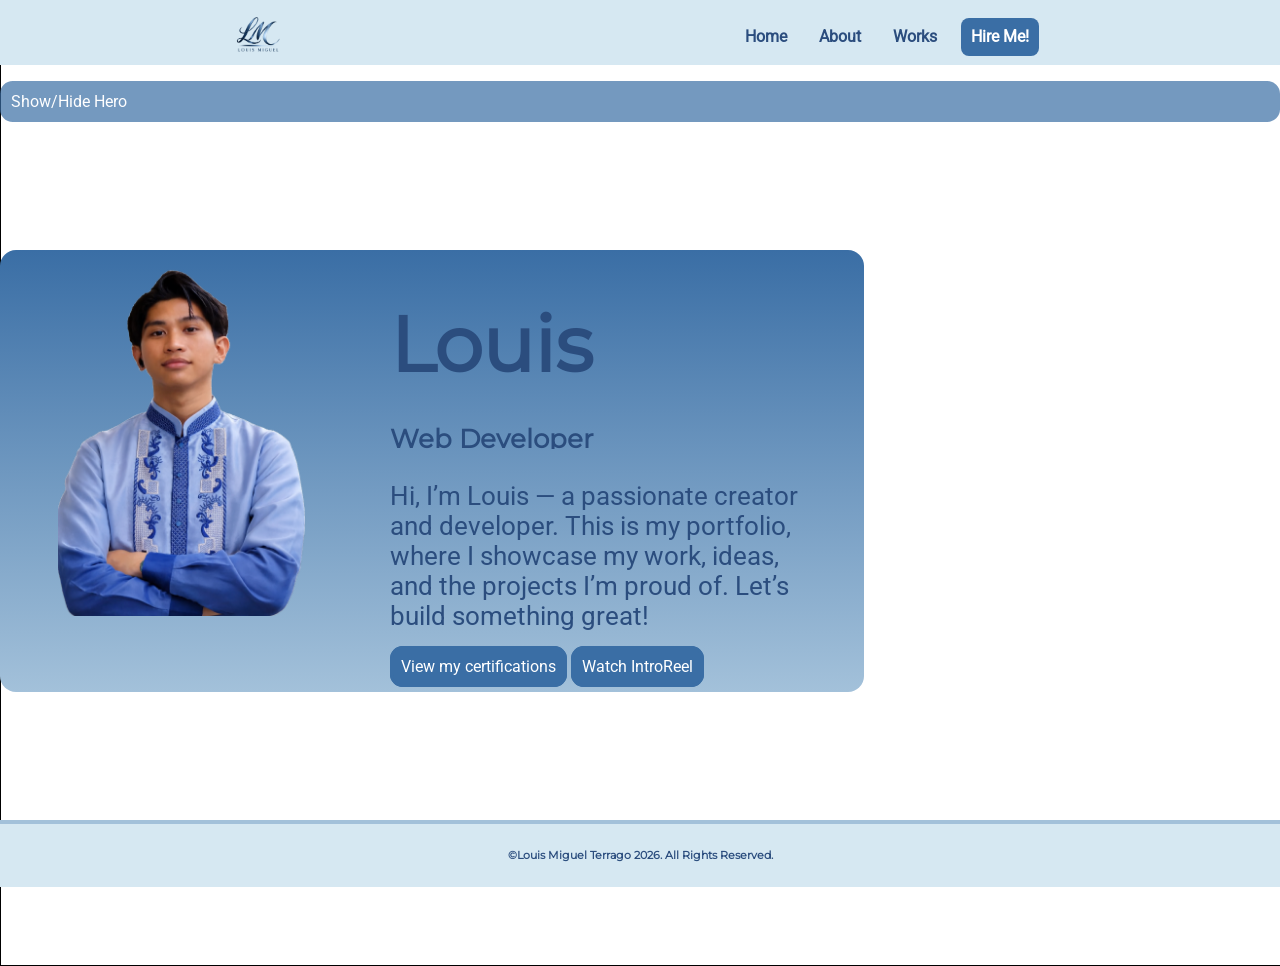
==== index.html @ af624304 "added introreel" ====
<!DOCTYPE html>
<html lang="en">
<head>
<meta charset="UTF-8">
<meta name="viewport" content="width=device-width, initial-scale=1.0">
<link href="css/style.css" rel ="stylesheet">
<link rel="icon" type="image/png" href="images/favicon.png">
<title>Louis Miguel Terrago</title>
</head>
<body>
    <header>
        <div class="logo">
            <img src="images/favicon.png" alt="Louis Miguel">
        </div>
        
        <input type="checkbox" id="burger">
        <label for="burger" class="burger"><img src="images/svg/menu-burger.svg"></label>
        
        <nav>
            <a href="index.html">Home</a>
            <a href="about.html">About</a>
            <a href="https://github.com/wheeze-cmd" target="_blank">Works</a>
            <a class="hireBtn" href="https://www.linkedin.com/in/louis-miguel-terrago-07b4b33a9/" target="_blank">Hire Me!</a>
        </nav>
    </header>

    <main>
        <section>
            <input type="checkbox" id="hidebtn">
            <label for="hidebtn" class="hidebtn">Show/Hide Hero</label>
            <div class="hero">
                <div class="mypic">
                    <img id="nohover" src="images/mypic2.1.png" alt="Louis Miguel's portrait">
                </div>
                <div class="leftHero">
                    <h1 class="name">Louis</h1>
                    <div class="roles">
                        <span>Web Developer</span>
                        <span>Network Architect</span> 
                        <span>Video Editor</span>
                        <span>Graphic Designer</span>
                        <span>Programmer</span>   
                    </div>
                    <p>Hi, I’m Louis — a passionate creator and developer. This is my portfolio, where I showcase my work, ideas, and the projects I’m proud of. Let’s build something great!</p>
                    <a class="button" href="https://www.credly.com/users/louis-miguel-terrago" target="_blank">View my certifications</a>
                    <a class="button" href="https://youtu.be/4zvdGliW8Ek?si=-gYr5x4c4jKf5DVq" target="_blank">Watch IntroReel</a>
                </div> 
            </div>
            <video autoplay muted loop class="bg-video">
                <source src="images/demoreel.mp4" type="video/mp4">
            </video>
        </section>

            
        <footer>
            <h6>©Louis Miguel Terrago 2026. All Rights Reserved.</h6>
        </footer>
    </main>
</body>
</html>
---- css/style.css ----
:root {
  --fs-h1: clamp(3rem, 6vw, 6rem);
  --fs-h2: clamp(2rem, 5vw, 4rem);
  --fs-h3: clamp(1.5rem, 4vw, 3rem);
  --fs-p: clamp(1rem, 2vw, 2rem);
  --fs-a: clamp(1rem, 1rem, 1rem);

  --font-color: #2B4D7E;
  --btn-color: #3A6EA5;
  --gradient1: #A3C1DA;
  --gradient2: #D6E8F2;
  --lightest: #F6F9FC;
}

@font-face {
  font-family: "Roboto";
  src: url("../fonts/Roboto/Roboto-VariableFont_wdth\,wght.ttf") format('truetype');
  font-weight: 400;
  font-style: normal;
}

@font-face {
  font-family: "Montserrat";
  src: url("../fonts/Montserrat/Montserrat-VariableFont_wght.ttf") format('truetype');
  font-weight: 400;
  font-style: normal;
}

html{
  scroll-behavior: smooth;
  font-size: 16px;
}

body {
  margin: 0px;
  padding: 0px;
}

h1, h2, h3, h4, h5, h6 , span{
  font-weight: 700;
  font-family: "Montserrat";
  color: var(--font-color);
}

h1 {
  font-size: var(--fs-h1);
}

h2 {
  font-size: var(--fs-h2);
}

p  {
  font-size: var(--fs-p);
}

p, a, details, label{
  font-weight: 500;
  font-family: "Roboto";
  color: var(--font-color);
}

header {
  top: 0;
  display: flex;
  justify-content: space-between;
  align-items: center;
  z-index: 2;
  padding: 0.6rem;
  padding-bottom: 0.1rem;
  position: sticky;
  background: #D6E8F2;
}

footer {
  display: flex;
  background-color: #D6E8F2;
  justify-content: center;
  border-top: #A3C1DA 4px solid;
}

/* LOGO */
.logo img {
  width: 3rem;
}

/* HAMBURGER */
.burger {
  font-size: 2rem;
  cursor: pointer;
}

.burger img {
  width: 2.5rem;
}

#burger {
  display: none;
}

nav {
  position: absolute;
  top: 100%;
  left: 0;
  width: 100%;

  background: #D6E8F2;

  display: flex;
  flex-direction: column;
  align-items: center;

  max-height: 0;
  overflow: hidden;
  transition: 0.3s ease;
}

#burger:checked ~ nav {
  max-height: 300px;
}

#burger:checked + label img {
  transform: rotate(90deg);
  transition: 0.5s;
}

nav a {
  padding: 1rem;
  width: 100%;
  text-align: center;
  text-decoration: none;
  color: #2B4D7E;
  font-weight: 600;
}

/* BUTTON */
.hireBtn {
  max-width: 4rem;
  padding: 0.6rem;
  background: #3A6EA5;
  color: white;
  border-radius: 0.5rem;
  margin: 0.5rem;
}

video {
  display: none;
}

.hero {
  background: linear-gradient(var(--btn-color),var(--gradient1));
  padding: 1rem;
  overflow: hidden;
}

.roles {
  height: var(--fs-p);
  overflow: hidden;
  margin-bottom: 2rem;
}

.roles span {
  font-size: var(--fs-p);
  display: block;
  animation: slide 10s infinite;
}

@keyframes slide {
  20% {transform: translateY(-0.2rem);}
  40% {transform: translateY(-1.4rem);}
  60% {transform: translateY(-2.4rem);}
  80% {transform: translateY(-3.6rem);}
  100% {transform: translateY(-5rem);}
}

.mypic {
  width: 100%;
}

.mypic img {
  width: 130%;
}

.leftHero {
  margin-top: -17rem;
}

.leftHero h1, .leftHero span, .leftHero p {
  color: white
}

.leftHero p {
  font-size: var(--fs-p);
  margin-top: 0px;
}

.hero h1,
.hero p,
.hero .roles {
  text-shadow: 5px 5px 5px rgb(0, 0, 0);
}

.button {
  width: 10rem;
  color: white;
  padding: 0.5rem;
  border-radius: 0.8rem;
  background-color: #3A6EA5;
  border: #3A6EA5 3px solid;
  text-decoration: none;
  transition: 0.5s ease;
}

.hidebtn {
  z-index: 3;
  display: flex;
  justify-self: center;
  color: white;
  padding: 0.5rem;
  border-radius: 0.8rem;
  background-color: #3A6EA5;
  border: #3A6EA5 3px solid;
  text-decoration: none;
  transition: 0.5s ease;
  margin-top: 1rem;
  opacity: 0.7;
  display: none;
}

#hidebtn {
  display: none;
}

#hidebtn:checked ~ .hero {
  opacity: 0;
}

@media (min-width: 768px) {
  .burger {
    display: none;
  }

  nav {
    position: static;
    max-height: none;
    flex-direction: row;
    width: auto;
    background: none;
  }

  header {
    justify-content: space-around;
  }

  nav a {
    width: auto;
    padding: 0 1rem;
  }

  nav {
    align-items: center;
  }

  .bg-video{
    display: block;
    position: absolute;
    top: 0;
    left: 0;
    width: 100%;
    height: 100%;
    z-index: -1;
    padding-top: 4rem;
    border: 1px solid black;
  }

  .hero {
    display: flex;
    justify-self: center;
    justify-content: center;
    width: 65%;
    height: 40%;
    margin-top: 8rem;
    margin-bottom: 8rem;
    border-radius: 1rem;
  }

  .mypic {
      width: 40%;
  }

  .mypic img {
    width: 75%;
  }

  .leftHero {
    width: 50%;
    margin-top: 0px;
  }

  .hero h1,
  .hero p,
  .hero .roles span {
    text-shadow:none;
    color: var(--font-color);
  }

  .hero h1 {
    margin-top: 2rem;
    margin-bottom: 2rem;
  }

  @keyframes slide {
    20% {transform: translateY(-0.3rem);}
    40% {transform: translateY(-2.7rem);}
    60% {transform: translateY(-5rem);}
    80% {transform: translateY(-7.6rem);}
    100% {transform: translateY(-10.2rem);}
  }

  .hidebtn {
    display: block;
}

}

/*  ABOUT SECTION */

.aboutme h2, .skills h2, .hobbies h2, .contact h2 {
  text-align: center;
}

.about-container {
  width: 100%;
  display: flex;
  flex-direction: column;
  justify-content: center;
  align-items: center;
}

.left-about {
  display: flex;
  justify-content: center;
}

.left-about img {
  border-radius: 50%;
  width: 40%;
}

.right-about {
  width: 90%;
}

.experience {
  display: flex;
  justify-content: space-around;
  margin-bottom: 1rem;
}

.exp-card {
  display: flex;
  flex-direction: column;
  align-items: center;
  text-align: center;
}

.exp-card h1{
  margin-top: 0;
  margin-bottom: 0;
}

.exp-card h3{
  font-size: 0.8rem;
  margin-top: 0;
}

.download-btn {
  border: var(--btn-color) 3px solid;
  background-color: var(--btn-color);
  color: white;
  padding: 0.6rem;
  border-radius: 0.5rem;
}

.download-btn:hover {
  color: var(--font-color);
  background-color: white;
}

.details-container {
  width: 80%;
  display: flex;
  justify-self: center;
  flex-direction: column;
  align-items: center;
  padding: 1.25rem;
  gap: 1rem;
}

details {
  min-width: 100%;
  color: white;
  padding: 1rem;
  border-radius: 1rem;
}

summary {
  font-weight: 500;
  font-size: var(--fs-h3);
  color: var(--font-color);
  padding: 0.94;
  margin-bottom: 1rem;
}

.language {
  display: flex;
  justify-content: space-between;
}

.language span {
  font-size: var(--fs-p);
}

.skill {
  padding: 1rem;
  margin: 0.5rem;
  background-color: #D6E8F2;
  border-radius: 0.8rem;
}

.wdesc {
  cursor: alias;
}

.wdesc::after {
  border-radius: 0.8rem;
  content:attr(desc);
  display: none;
  position: absolute;
  color: #F6F9FC;
  background-color: #3A6EA5;
  padding: 0.5rem;
}

.wdesc:hover::after {
  display: block;
}

.skill-bar {
  width: 100%;
  height: 1rem;
  background: #2B4D7E;
  border-radius: 0.8rem;
  margin-top: 0.4rem;
  overflow: hidden;
}

.skill-level {
  height: 100%;
  width: 0;
  background: #F6F9FC;
  border-radius: 0.8rem;
}

/* Hover effect */
.html { width: 80%; }
.css { width: 60%; }
.sass { width: 5%; }
.java { width: 80%; }
.python { width: 60%; }
.js { width: 10%; }
.mysql { width: 70%; }
.msss { width: 90%; }
.mongo { width: 5%; }

.slideshow-container {
  width: 80%;
  padding: 1.5rem;
  display: flex;
  justify-content: space-evenly;
  justify-self: center;
  margin-bottom: 2rem;
}

.carousel{
  border-radius: 1.25rem;
  justify-self: center;
  overflow: hidden;
  min-width: 100%;
  margin-bottom: 4rem;
}

.track{
  gap: 2rem;
  display: flex;
  min-width: 100%;
  overflow: hidden;
  animation: scroll 20s linear infinite;
}

.track img{
  height: 20rem;
  border-radius: 1.25rem;
}

@keyframes scroll{
  from{
      transform: translateX(0);
  }
  to{
      transform: translateX(-50%);
  }
}

.contact-section {
  width: 100%;
  display: flex;
  flex-direction: column;
  align-content: center;
  align-items: center;
  margin-bottom: 4rem;
}

.contact-form {
  width: 100%;
  padding-left: 8%;
  margin-bottom: 4rem;
}

.contact-form label {
  font-size: var(--fs-p);
}

.contact-links {
  width: 80%;
  background-color: var(--gradient2);
  padding: 1.4rem;
  border: var(--btn-color) 3px solid;
  border-radius: 0.8rem;
  text-align: center;
}

.contact-links h5{
  font-size: var(--fs-p);
  margin-bottom: 0px;
  padding-bottom: 0px;
}

.contact-links p {
  margin-top: 0.12rem;
}

.input {
  width:100%;
  display: flex;
  flex-wrap: wrap;
  justify-self: center;
}

.input-field{
  background-color: #D6E8F2;
  width: 80%;
  padding-top: 1.9rem;
  border: var(--btn-color) 0.2rem solid;
  border-top: none;
  border-left: none;
  border-right:none;
  border-radius: 0.8rem;
  font-size: var(--fs-p);
}

.input-field::placeholder, .message-field::placeholder{
  font-size: var(--fs-p);
  font-family: "Roboto";
}

.message-field {
  min-width: 180%;
  max-width: 180%;
  height: 12.5rem;
  font-size: 1.25rem;
  border: var(--btn-color) 0.2rem solid;
  border-top: none;
  border-left: none;
  border-right:none;
  background-color: #D6E8F2;
  border-radius: 0.8rem;
}

.form-group {
  width: 50%;
  display: flex;
  flex-direction: column;
  align-items: flex-start;
  margin-top: 0.6rem;
  margin-bottom: 0.6rem;
}

.send-button {
  font-weight: 500;
  display: block;
  margin-left: 1.25rem;
  margin-top: 1.25rem;
  padding: 0.6rem;
  background-color: var(--btn-color);
  color: white;
  border-radius: 0.8rem;
  border: var(--btn-color) 0.2rem solid;
  font-size: 1rem;
}

.send-button:hover {
  background-color: white;
  color: var(--btn-color);
}

@media (min-width: 768px){
  .about-container {
    width: 80%;
    flex-direction: row;
    justify-self: center;
  }

  .left-about {
    width: 70%;
  }

  .left-about img {
    width: 80%;
  }

  .details-container {
    width: 80%;
    justify-self: center;
  }

  .carousel {
    justify-self: center;
  }

  .contact-form {
    width: 80%;
  }

  .contact-links {
    width: 65%;
  }

}
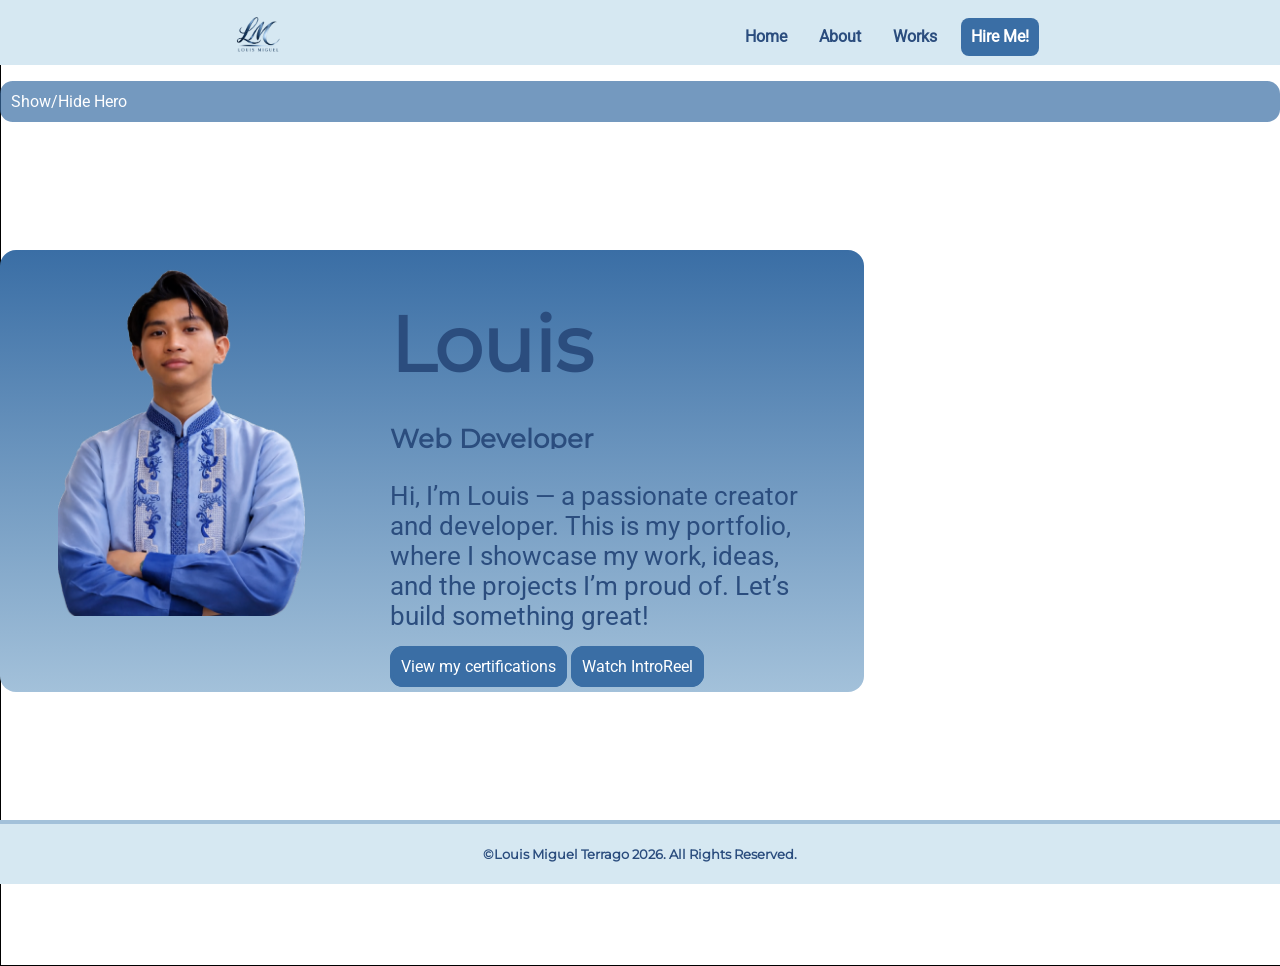
==== commit 15ea0e92: "created new page" ====
--- a/index.html
+++ b/index.html
@@ -19,7 +19,7 @@
         <nav>
             <a href="index.html">Home</a>
             <a href="about.html">About</a>
-            <a href="https://github.com/wheeze-cmd" target="_blank">Works</a>
+            <a href="works.html">Works</a>
             <a class="hireBtn" href="https://www.linkedin.com/in/louis-miguel-terrago-07b4b33a9/" target="_blank">Hire Me!</a>
         </nav>
     </header>
@@ -51,10 +51,10 @@
             </video>
         </section>
 
-            
-        <footer>
-            <h6>©Louis Miguel Terrago 2026. All Rights Reserved.</h6>
-        </footer>
-    </main>
+    </main>    
+    <footer>
+        <h5>©Louis Miguel Terrago 2026. All Rights Reserved.</h5>
+    </footer>
+    
 </body>
 </html>
--- a/css/style.css
+++ b/css/style.css
@@ -473,44 +473,58 @@
 .msss { width: 90%; }
 .mongo { width: 5%; }
 
-.slideshow-container {
-  width: 80%;
-  padding: 1.5rem;
-  display: flex;
-  justify-content: space-evenly;
-  justify-self: center;
-  margin-bottom: 2rem;
-}
-
-.carousel{
-  border-radius: 1.25rem;
-  justify-self: center;
+.slideshow {
+  position: relative;
+  width: 90%;
+  aspect-ratio: 4 / 3;
+  margin: auto;
   overflow: hidden;
-  min-width: 100%;
-  margin-bottom: 4rem;
-}
-
-.track{
-  gap: 2rem;
-  display: flex;
-  min-width: 100%;
-  overflow: hidden;
-  animation: scroll 20s linear infinite;
-}
-
-.track img{
-  height: 20rem;
-  border-radius: 1.25rem;
-}
-
-@keyframes scroll{
-  from{
-      transform: translateX(0);
-  }
-  to{
-      transform: translateX(-50%);
-  }
-}
+  border-radius: 1rem;
+}
+
+/* EACH SLIDE */
+.slide {
+  position: absolute;
+  inset: 0;
+  opacity: 0;
+  animation: fade 15s infinite;
+}
+
+/* IMAGE */
+.slide img {
+  width: 100%;
+  height: 100%;
+  object-fit: cover;
+}
+
+/* CENTERED LABEL */
+.label {
+  position: absolute;
+  top: 50%;
+  left: 50%;
+  transform: translate(-50%, -50%);
+  color: var(--font-color);
+  font-size: var(--fs-h3);
+  font-family: "Roboto";
+  text-align: center;
+  background: rgba(255, 255, 255, 0.35);
+  padding: 0.5rem 1rem;
+  border-radius: 0.5rem;
+}
+
+@keyframes fade {
+  0%   { opacity: 0; }
+  5%   { opacity: 1; }
+  30%  { opacity: 1; }
+  35%  { opacity: 0; }
+  100% { opacity: 0; }
+}
+
+.slide:nth-child(1) { animation-delay: 0s; }
+.slide:nth-child(2) { animation-delay: 3s; }
+.slide:nth-child(3) { animation-delay: 6s; }
+.slide:nth-child(4) { animation-delay: 9s; }
+.slide:nth-child(5) { animation-delay: 12s; }
 
 .contact-section {
   width: 100%;
@@ -522,7 +536,6 @@
 }
 
 .contact-form {
-  width: 100%;
   padding-left: 8%;
   margin-bottom: 4rem;
 }
@@ -634,8 +647,14 @@
     justify-self: center;
   }
 
-  .carousel {
-    justify-self: center;
+  .slideshow {
+    width: 40%;
+  }
+
+  .slide img {
+    width: 100%;
+    height: 100%;
+    object-fit: cover;
   }
 
   .contact-form {
@@ -647,3 +666,97 @@
   }
 
 }
+
+/*WORKS*/
+
+.works h2{
+  text-align: center;
+}
+
+.work-container {
+  display: flex;
+  flex-direction: column;
+  align-items: center;
+  gap: 2rem;
+}
+
+.work-card {
+  width: 80%;
+  display: flex;
+  flex-direction: column; 
+  gap: 1rem;
+  background: var(--gradient2);
+  border-radius: 1rem;
+  padding: 1rem;
+
+}
+
+.work-img{
+  width: 100%;
+  border-radius: 0.8rem;
+  object-fit: cover;
+}
+
+.work-img img {
+  width: 100%;
+  border-radius: 0.8rem;
+  object-fit: cover;
+}
+
+.work-content h3 {
+  margin-top: 1rem;
+  font-size: var(--fs-h3);
+  font-weight: 800;
+  margin-bottom: 0.5rem;
+}
+
+.work-content p {
+  font-size: var(--fs-p);
+}
+
+.work-btn {
+  padding: 0.5rem 1rem;
+  background: var(--btn-color);
+  color: white;
+  border-radius: 0.5rem;
+  text-decoration: none;
+}
+
+.git-btn {
+  font-size: var(--fs-p);
+  display: flex;
+  justify-self: center;
+  padding: 0.5rem 1rem;
+  background: var(--btn-color);
+  color: white;
+  border-radius: 0.5rem;
+  text-decoration: none;  
+  margin: 3rem;
+}
+
+@media (min-width: 768px){
+  .work-container {
+    gap: 4rem;
+  }
+  .work-card {
+    flex-direction: row;
+    width: 60%;
+  }
+
+  .work-img {
+    width: 39%;
+  }
+
+  .work-btn {
+    width: 6rem;
+  }
+
+  .work-content {
+    width: 60%;
+    display: flex;
+    flex-direction: column;
+    justify-content: space-around;
+  }
+
+
+}
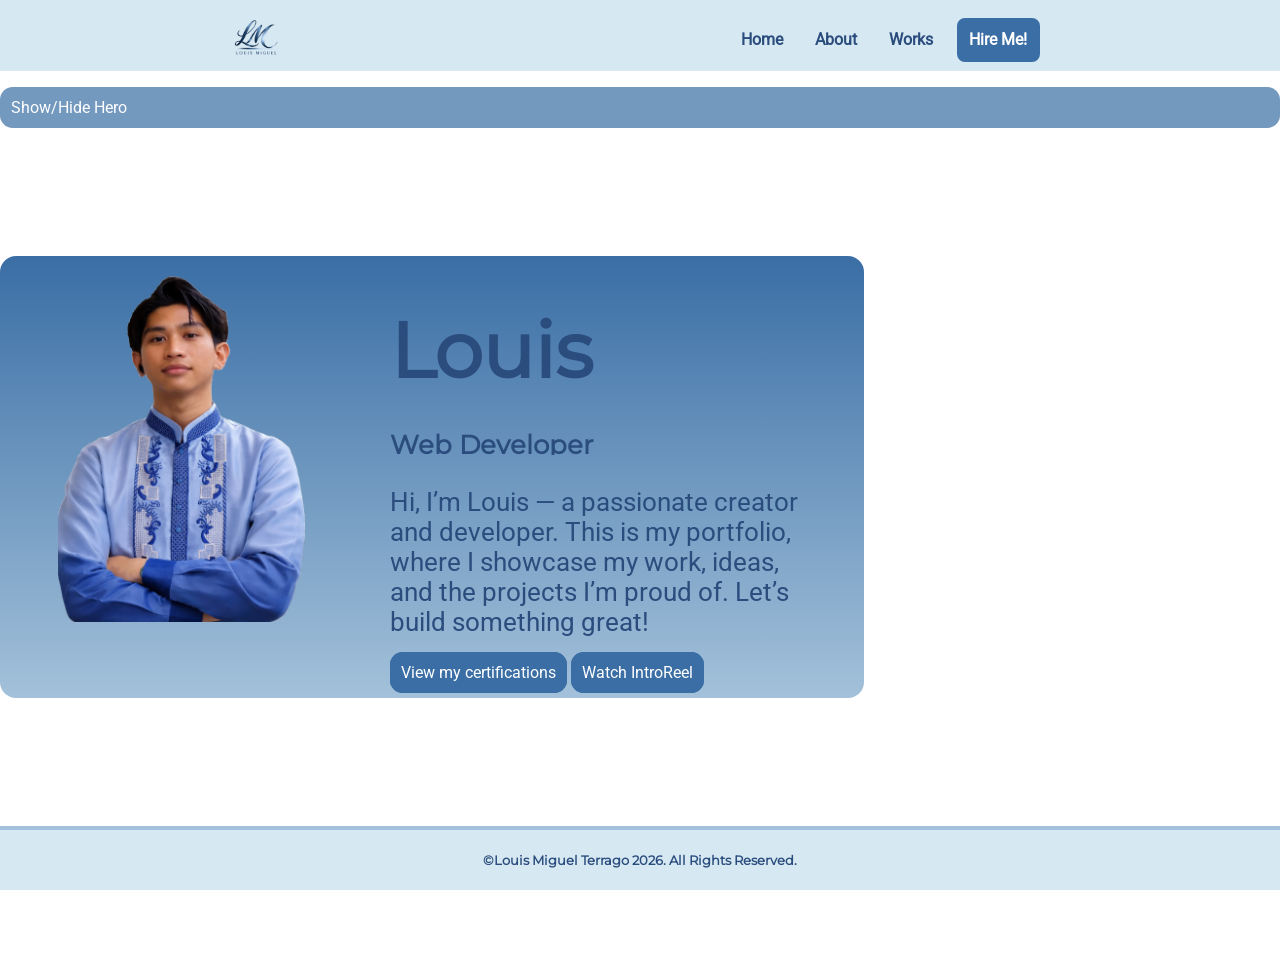
==== commit 7d07081b: "small updates" ====
--- a/index.html
+++ b/index.html
@@ -6,6 +6,11 @@
 <link href="css/style.css" rel ="stylesheet">
 <link rel="icon" type="image/png" href="images/favicon.png">
 <title>Louis Miguel Terrago</title>
+<script>
+    const base = document.createElement('base');
+    base.href = window.location.hostname.includes('thecapitalbarbershop.online') ? '/terrago/' : '/';
+    document.head.appendChild(base);
+</script>
 </head>
 <body>
     <header>
--- a/css/style.css
+++ b/css/style.css
@@ -34,6 +34,21 @@
 body {
   margin: 0px;
   padding: 0px;
+}
+
+h1, h2, h3, h4, h5, h6 , span, p, div {
+  animation: 1.5s fadeInUp;
+}
+
+@keyframes fadeInUp {
+  0% {
+    transform: translateY(20%);
+    opacity: 0;
+  }
+  100% {
+    transform: translateY(0%);
+    opacity: 1;
+  }
 }
 
 h1, h2, h3, h4, h5, h6 , span{
@@ -137,10 +152,17 @@
 .hireBtn {
   max-width: 4rem;
   padding: 0.6rem;
-  background: #3A6EA5;
+  background: var(--btn-color);
   color: white;
   border-radius: 0.5rem;
+  border: var(--btn-color) 3px solid;
   margin: 0.5rem;
+  transition: 0.5s ease;
+}
+
+.hireBtn:hover{
+  color: var(--font-color);
+  background-color: white;
 }
 
 video {
@@ -201,14 +223,20 @@
 }
 
 .button {
+  text-align: center;
   width: 10rem;
   color: white;
   padding: 0.5rem;
   border-radius: 0.8rem;
-  background-color: #3A6EA5;
-  border: #3A6EA5 3px solid;
+  background-color: var(--btn-color);
+  border: var(--btn-color) 3px solid;
   text-decoration: none;
   transition: 0.5s ease;
+}
+
+.button:hover {
+  background-color: white;
+  color: var(--font-color);
 }
 
 .hidebtn {
@@ -270,7 +298,6 @@
     height: 100%;
     z-index: -1;
     padding-top: 4rem;
-    border: 1px solid black;
   }
 
   .hero {
@@ -732,6 +759,13 @@
   border-radius: 0.5rem;
   text-decoration: none;  
   margin: 3rem;
+  border: var(--btn-color) 3px solid;
+  transition: 0.5s ease;
+}
+
+.git-btn:hover {
+  color: var(--font-color);
+  background-color: white;
 }
 
 @media (min-width: 768px){
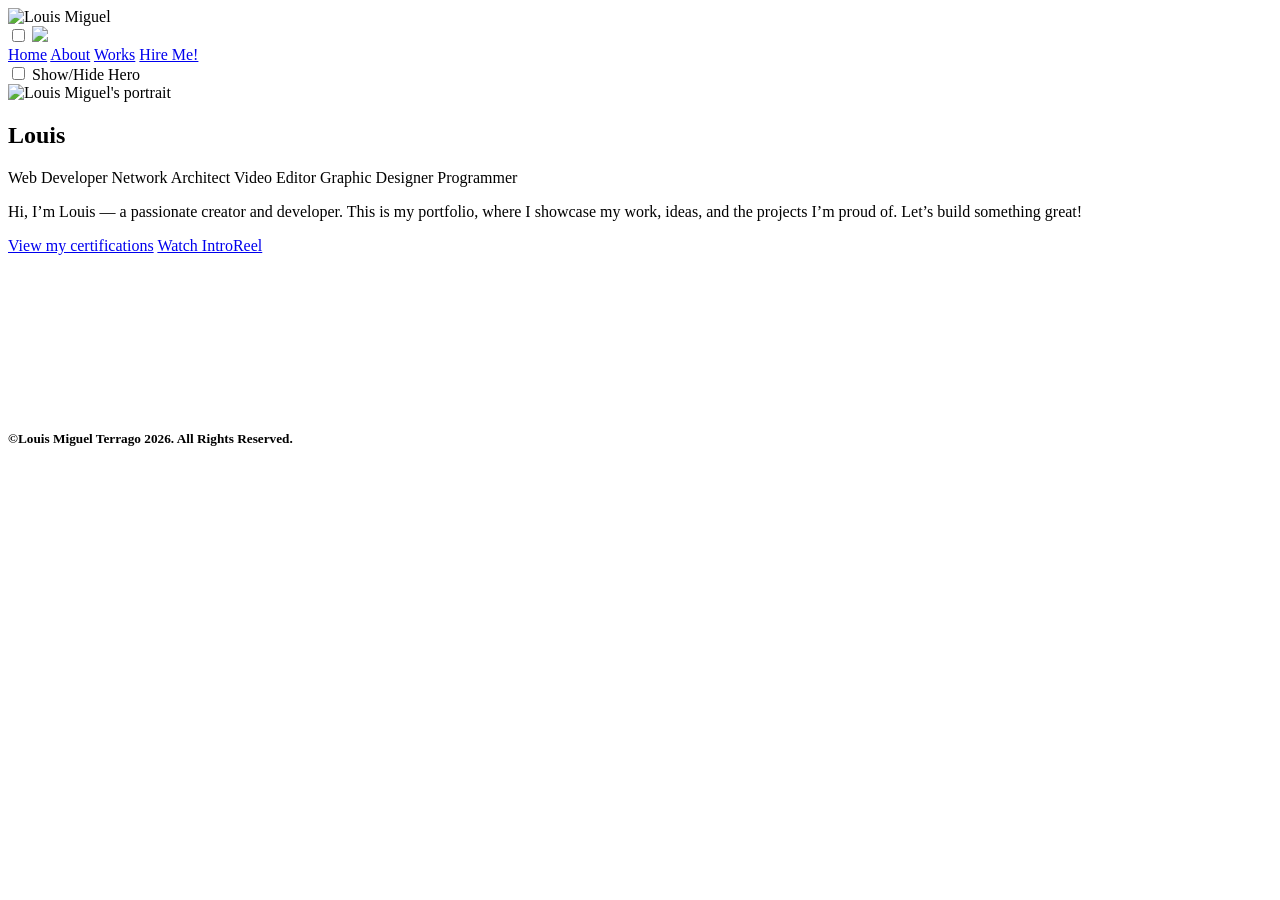
==== commit a27186c3: "added to domain" ====
--- a/index.html
+++ b/index.html
@@ -1,16 +1,15 @@
 <!DOCTYPE html>
 <html lang="en">
 <head>
-<meta charset="UTF-8">
-<meta name="viewport" content="width=device-width, initial-scale=1.0">
-<link href="css/style.css" rel ="stylesheet">
-<link rel="icon" type="image/png" href="images/favicon.png">
-<title>Louis Miguel Terrago</title>
-<script>
-    const base = document.createElement('base');
-    base.href = window.location.hostname.includes('thecapitalbarbershop.online') ? '/terrago/' : '/';
-    document.head.appendChild(base);
-</script>
+    <base href="/terrago/">
+
+    <meta charset="UTF-8">
+    <meta name="viewport" content="width=device-width, initial-scale=1.0">
+
+    <link href="css/style.css" rel="stylesheet">
+    <link rel="icon" type="image/png" href="images/favicon.png">
+
+    <title>Louis Miguel Terrago</title>
 </head>
 <body>
     <header>
@@ -62,4 +61,4 @@
     </footer>
     
 </body>
-</html>+</html>
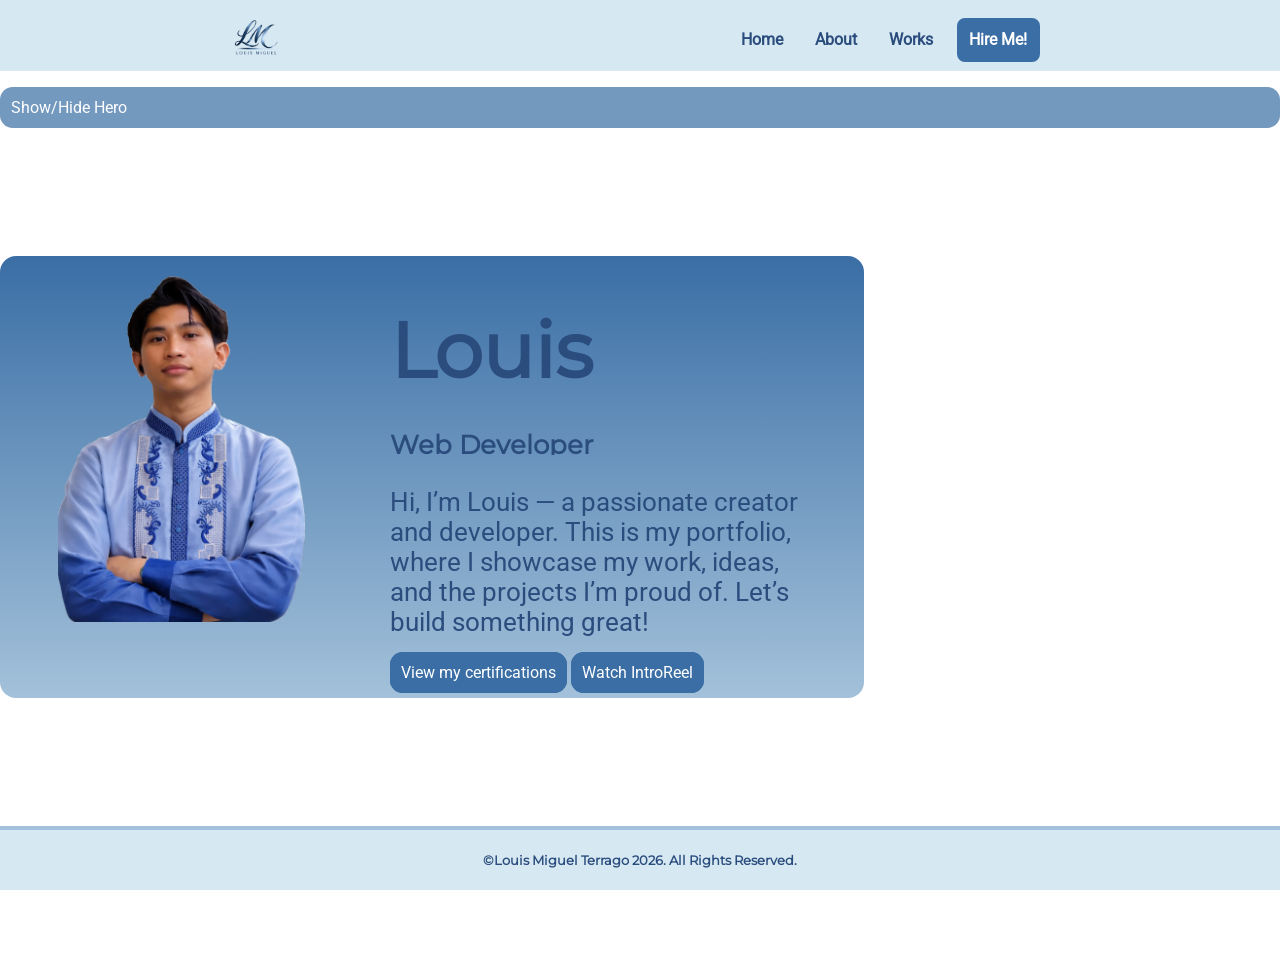
==== commit d41ec19d: "changes2" ====
--- a/index.html
+++ b/index.html
@@ -1,7 +1,6 @@
 <!DOCTYPE html>
 <html lang="en">
 <head>
-    <base href="/terrago/">
 
     <meta charset="UTF-8">
     <meta name="viewport" content="width=device-width, initial-scale=1.0">
@@ -24,7 +23,7 @@
             <a href="index.html">Home</a>
             <a href="about.html">About</a>
             <a href="works.html">Works</a>
-            <a class="hireBtn" href="https://www.linkedin.com/in/louis-miguel-terrago-07b4b33a9/" target="_blank">Hire Me!</a>
+            <a class="hireBtn" href="about.html#contactpage">Hire Me!</a>
         </nav>
     </header>
 
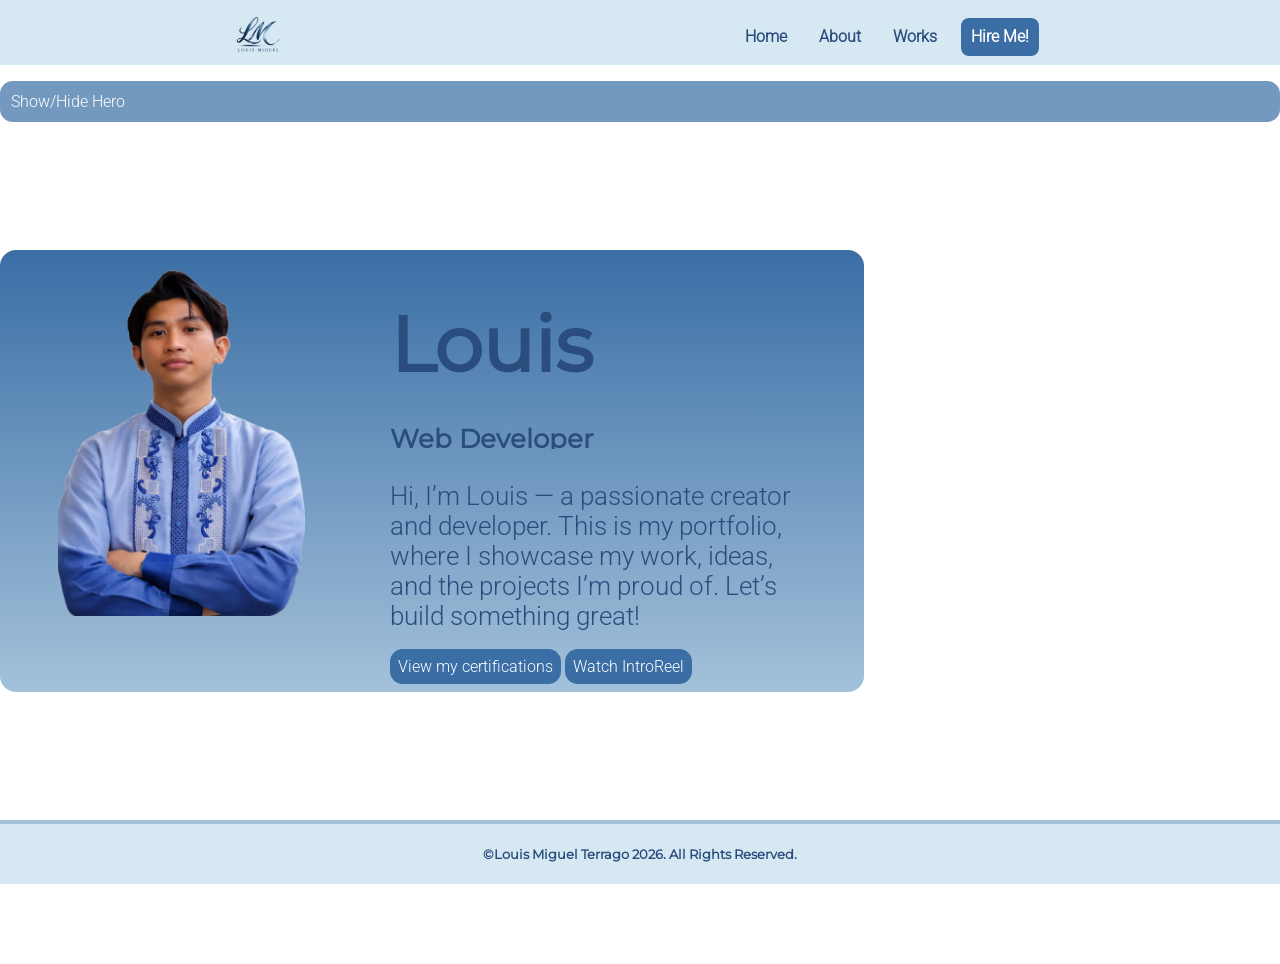
==== commit e146a770: "changed to clickable logo" ====
--- a/index.html
+++ b/index.html
@@ -12,9 +12,9 @@
 </head>
 <body>
     <header>
-        <div class="logo">
+        <a class="logo" href="index.html">
             <img src="images/favicon.png" alt="Louis Miguel">
-        </div>
+        </a>
         
         <input type="checkbox" id="burger">
         <label for="burger" class="burger"><img src="images/svg/menu-burger.svg"></label>
--- a/css/style.css
+++ b/css/style.css
@@ -15,7 +15,7 @@
 @font-face {
   font-family: "Roboto";
   src: url("../fonts/Roboto/Roboto-VariableFont_wdth\,wght.ttf") format('truetype');
-  font-weight: 400;
+  font-weight: 300;
   font-style: normal;
 }
 
@@ -155,14 +155,19 @@
   background: var(--btn-color);
   color: white;
   border-radius: 0.5rem;
-  border: var(--btn-color) 3px solid;
   margin: 0.5rem;
   transition: 0.5s ease;
 }
 
 .hireBtn:hover{
-  color: var(--font-color);
-  background-color: white;
+  color: white;
+  background-color: #193968;
+}
+
+.hireBtn:active {
+  background-color: #5978a5;
+  color: #193968;
+  transform: translateY(2px);
 }
 
 video {
@@ -229,14 +234,19 @@
   padding: 0.5rem;
   border-radius: 0.8rem;
   background-color: var(--btn-color);
-  border: var(--btn-color) 3px solid;
   text-decoration: none;
   transition: 0.5s ease;
 }
 
-.button:hover {
-  background-color: white;
-  color: var(--font-color);
+.button:hover{
+  color: white;
+  background-color: #193968;
+}
+
+.button:active {
+  background-color: #5978a5;
+  color: #193968;
+  transform: translateY(2px);
 }
 
 .hidebtn {
@@ -402,16 +412,33 @@
 }
 
 .download-btn {
-  border: var(--btn-color) 3px solid;
   background-color: var(--btn-color);
   color: white;
   padding: 0.6rem;
   border-radius: 0.5rem;
-}
-
-.download-btn:hover {
-  color: var(--font-color);
-  background-color: white;
+  transition: 0.5s ease;
+}
+
+.download-btn:hover{
+  color: white;
+  background-color: #193968;
+}
+
+.download-btn:active {
+  background-color: #5978a5;
+  color: #193968;
+  transform: translateY(2px);
+}
+
+.demoreel {
+  width: 80%;
+  margin: auto;
+  margin-top: 4rem;
+}
+
+iframe {
+  width: 100%;
+  height: 13rem;
 }
 
 .details-container {
@@ -553,6 +580,10 @@
 .slide:nth-child(4) { animation-delay: 9s; }
 .slide:nth-child(5) { animation-delay: 12s; }
 
+#contactpage {
+    scroll-margin-top: 5rem;
+}
+
 .contact-section {
   width: 100%;
   display: flex;
@@ -645,14 +676,22 @@
   background-color: var(--btn-color);
   color: white;
   border-radius: 0.8rem;
-  border: var(--btn-color) 0.2rem solid;
   font-size: 1rem;
-}
-
-.send-button:hover {
-  background-color: white;
-  color: var(--btn-color);
-}
+  transition: 0.5s ease;
+  border:none;
+}
+
+.send-button:hover{
+  color: white;
+  background-color: #193968;
+}
+
+.send-button:active {
+  background-color: #5978a5;
+  color: #193968;
+  transform: translateY(2px);
+}
+
 
 @media (min-width: 768px){
   .about-container {
@@ -669,6 +708,16 @@
     width: 80%;
   }
 
+  .demoreel {
+    width: 50%;
+    margin: auto;
+    margin-top: 4rem;
+  }
+
+  iframe {
+    height: 30rem;
+  }
+
   .details-container {
     width: 80%;
     justify-self: center;
@@ -749,6 +798,17 @@
   text-decoration: none;
 }
 
+.work-btn:hover{
+  color: white;
+  background-color: #193968;
+}
+
+.work-btn:active {
+  background-color: #5978a5;
+  color: #193968;
+  transform: translateY(2px);
+}
+
 .git-btn {
   font-size: var(--fs-p);
   display: flex;
@@ -759,14 +819,21 @@
   border-radius: 0.5rem;
   text-decoration: none;  
   margin: 3rem;
-  border: var(--btn-color) 3px solid;
   transition: 0.5s ease;
 }
 
-.git-btn:hover {
-  color: var(--font-color);
-  background-color: white;
-}
+.git-btn:hover{
+  color: white;
+  background-color: #193968;
+}
+
+.git-btn:active {
+  background-color: #5978a5;
+  color: #193968;
+  transform: translateY(2px);
+}
+
+
 
 @media (min-width: 768px){
   .work-container {
